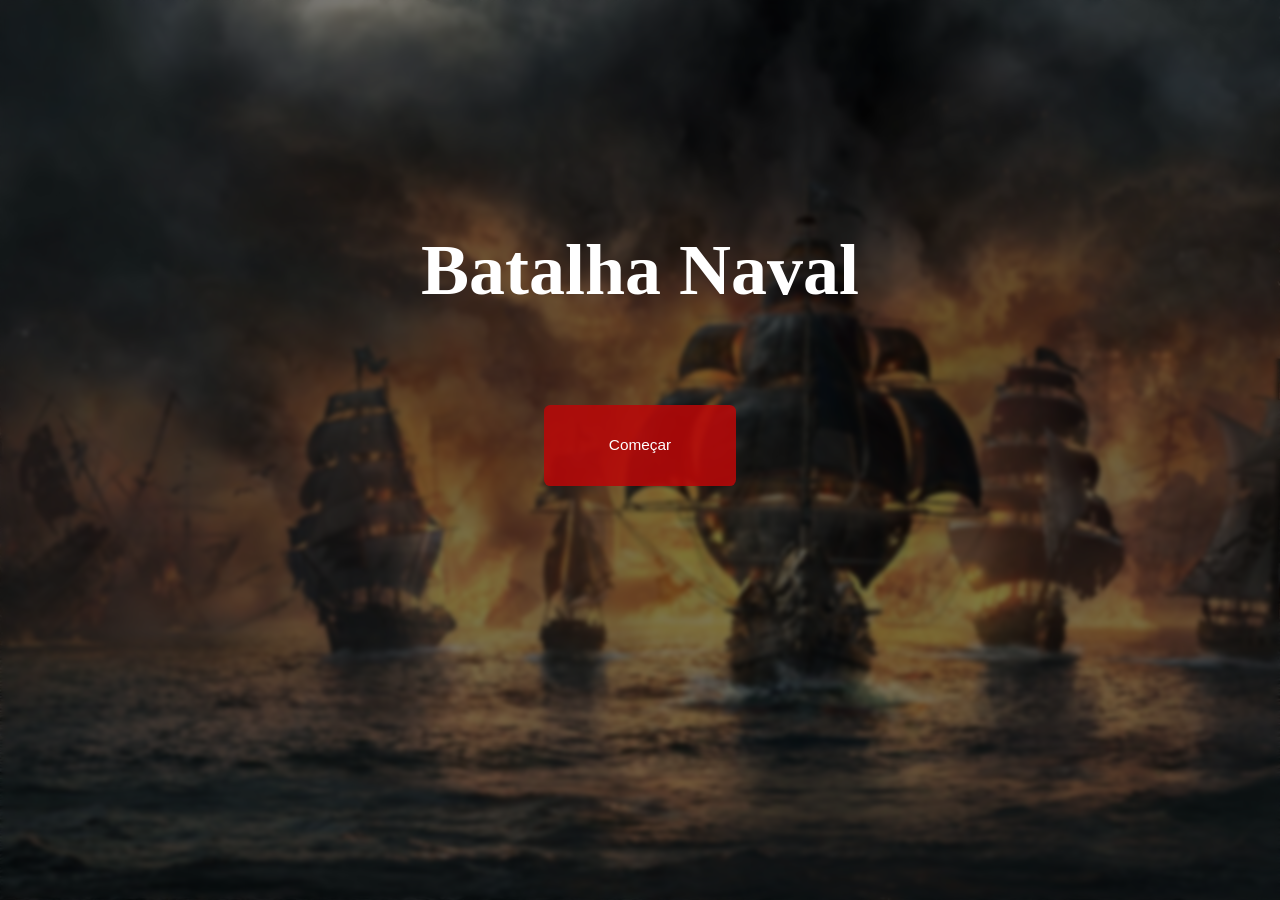
==== Menu_jogo/index.html @ b5a46e8e "Começando a responsividade na tela de menu" ====
<!DOCTYPE html>
<html lang="pt-br">
<head>
    <meta charset="UTF-8">
    <meta name="viewport" content="width=device-width, initial-scale=1.0">
    <title>Document</title>
    <link rel="stylesheet" href="style.css">
    <script src="script.js"></script>
</head>
<body>
    <div class="container" id="container">
        <h1 class="Titulo">Batalha Naval</h1>
        <div class="menu_iniciar" id="menu_iniciar">
                <button class="iniciar" id="iniciar" onclick="mudar_para_jogo()">
                    <p>Começar</p>
                </button>
        </div>
    </div>
</body>
</html>
---- Menu_jogo/style.css ----
body{
    margin: 0;
    padding: 0;
    background-image: url(img/guerra_caravelas.jpeg);
    backdrop-filter: blur(2.5px);
    overflow: hidden;
}

.container{
    width: 100%;
    height: 100vh;
    display: flex;
    justify-content: center;
    align-items: center;
    flex-direction: column;
    background-color: rgba(0, 0, 0, 0.5);
}

.menu_iniciar{
    display: flex;
    justify-content: center;
    width: 50vh;
    height: 40vh;
    border-radius: 0.5vw;
}
.iniciar{
    margin-top: 5vh;
    width: 15vw;
    height: 9vh;
    border: none;
    border-radius: 0.5vw;
    background-color: rgba(184, 8, 8, 0.877);
    color:white;
}
.Titulo{
    font-size: 8vh;
    color:white;
}
.iniciar p{
    font-size: 1.2vw;
}
@media (max-width: 480px){
    body{
    margin: 0;
    padding: 0;
    background-image: url(img/guerra_caravelas.jpeg);
    backdrop-filter: blur(2.5px);
    overflow: hidden;
}
    .container{
    width: 100%;
    height: 100vh;
    display: flex;
    justify-content: center;
    align-items: center;
    flex-direction: column;
    background-color: rgba(0, 0, 0, 0.5);
}
    .Titulo{
    font-size: 6vh;
    color:white;
}
    .iniciar{
    margin-top: 5vh;
    width: 40vw;
    height: 9vh;
    border: none;
    border-radius: 2vw;
    background-color: rgba(184, 8, 8, 0.877);
    color:white;
}
.iniciar p{
    font-size: 5.5vw;
}
}
@media (min-width: 481px) and (max-width: 767px) {

}
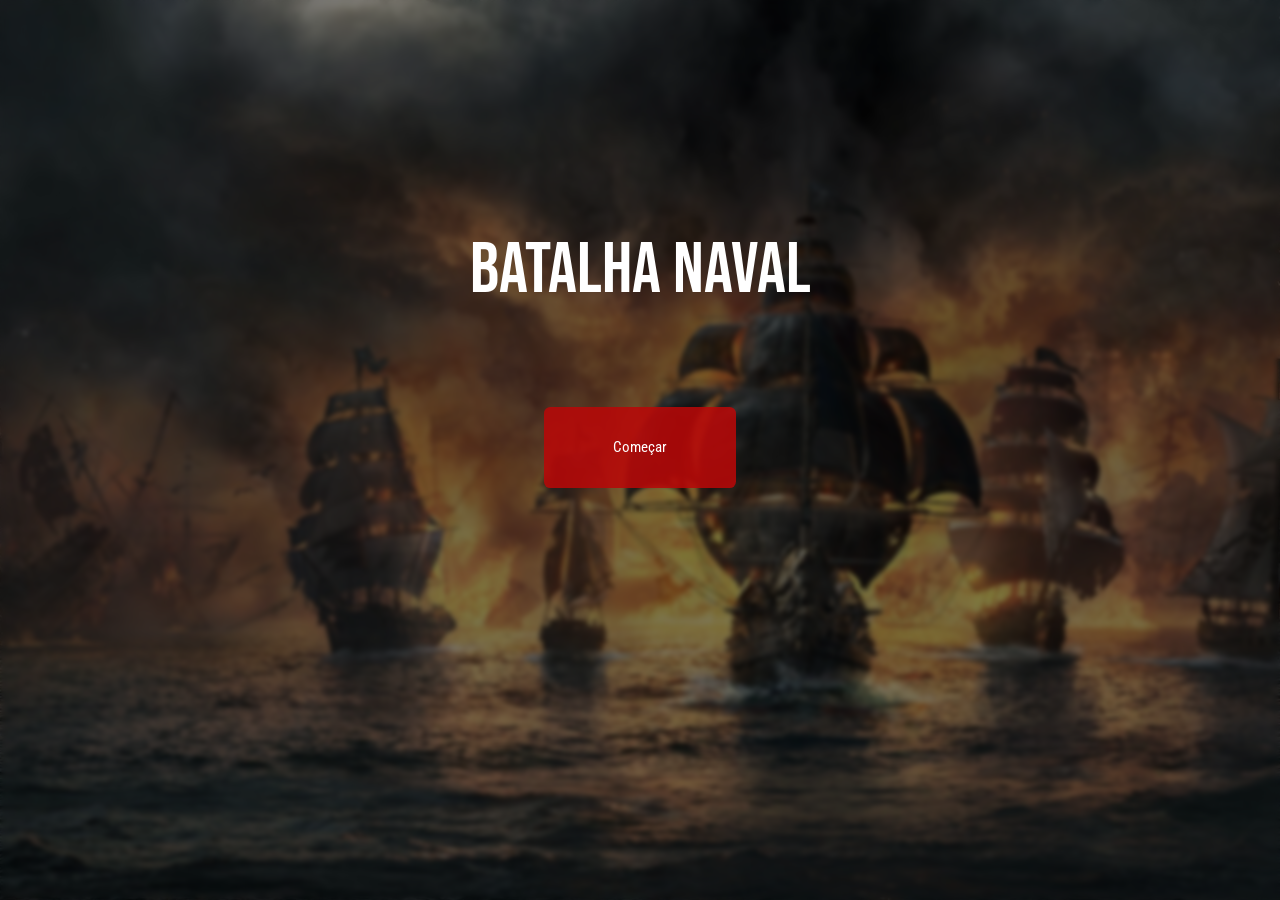
==== commit 2fdc1d6a: "Arumando a responsividade da tela do jogo(menu, tutorial) e tela inicial(Menu_jogo)" ====
--- a/Menu_jogo/index.html
+++ b/Menu_jogo/index.html
@@ -3,7 +3,10 @@
 <head>
     <meta charset="UTF-8">
     <meta name="viewport" content="width=device-width, initial-scale=1.0">
-    <title>Document</title>
+    <title>Batalha Naval</title>
+    <link rel="preconnect" href="https://fonts.googleapis.com">
+    <link rel="preconnect" href="https://fonts.gstatic.com" crossorigin>
+    <link href="https://fonts.googleapis.com/css2?family=Bebas+Neue&family=Roboto+Condensed:ital,wght@0,100..900;1,100..900&display=swap" rel="stylesheet">
     <link rel="stylesheet" href="style.css">
     <script src="script.js"></script>
 </head>
@@ -17,4 +20,4 @@
         </div>
     </div>
 </body>
-</html>+</html>
--- a/Menu_jogo/style.css
+++ b/Menu_jogo/style.css
@@ -1,3 +1,18 @@
+:root{
+    --fonte-titulo: "Bebas Neue", sans-serif;
+    --peso-titulo: 400;
+    --estilo-titulo: normal;
+    --fonte-paragrafo : "Roboto Condensed", sans-serif;
+    --peso-paragrafo: 400;
+    --estilo-paragrafo: normal;
+    --tamanho-optico-paragrafo: auto;
+}
+html, body{
+    width: 100%;
+    min-height: 100%;
+    overflow: hidden;
+}
+
 body{
     margin: 0;
     padding: 0;
@@ -8,7 +23,8 @@
 
 .container{
     width: 100%;
-    height: 100vh;
+    min-height: 100vh;
+    min-height: 100dvh;
     display: flex;
     justify-content: center;
     align-items: center;
@@ -24,6 +40,9 @@
     border-radius: 0.5vw;
 }
 .iniciar{
+    display: flex;
+    justify-content: center;
+    align-items: center;
     margin-top: 5vh;
     width: 15vw;
     height: 9vh;
@@ -33,13 +52,26 @@
     color:white;
 }
 .Titulo{
+    font-family: var(--fonte-titulo);
+    font-weight: var(--peso-titulo);
+    font-style: var(--estilo-titulo);
     font-size: 8vh;
     color:white;
 }
 .iniciar p{
+    font-family: var(--fonte-paragrafo);
+    font-optical-sizing: var(--tamanho-optico-paragrafo);
+    font-weight: var(--peso-paragrafo);
+    font-style: var(--estilo-paragrafo);
     font-size: 1.2vw;
 }
 @media (max-width: 480px){
+    html, body{
+    width: 100%;
+    height: 100%;
+    overflow: hidden;
+}
+
     body{
     margin: 0;
     padding: 0;
@@ -49,18 +81,31 @@
 }
     .container{
     width: 100%;
-    height: 100vh;
+    height: 100dvh;
+    position: fixed;
+    inset: 0;
     display: flex;
-    justify-content: center;
+    justify-content: flex-start;
     align-items: center;
     flex-direction: column;
+    padding-top: 18vh;
+    box-sizing: border-box;
+    overflow: hidden;
     background-color: rgba(0, 0, 0, 0.5);
+}
+    .menu_iniciar{
+    width: 100%;
+    max-width: 100%;
+    height: auto;
 }
     .Titulo{
     font-size: 6vh;
     color:white;
 }
     .iniciar{
+    display: flex;
+    justify-content: center;
+    align-items: center;
     margin-top: 5vh;
     width: 40vw;
     height: 9vh;
@@ -70,9 +115,40 @@
     color:white;
 }
 .iniciar p{
-    font-size: 5.5vw;
+    font-size: 5vw;
 }
 }
 @media (min-width: 481px) and (max-width: 767px) {
-
-}+    .iniciar{
+    display: flex;
+    justify-content: center;
+    align-items: center;
+    margin-top: 5vh;
+    width: 40vw;
+    height: 9vh;
+    border: none;
+    border-radius: 2vw;
+    background-color: rgba(184, 8, 8, 0.877);
+    color:white;
+}
+.iniciar p{
+    font-size: 3vw;
+}
+}
+@media (min-width: 767px) and (max-width: 1023px) {
+    .iniciar{
+    display: flex;
+    justify-content: center;
+    align-items: center;
+    margin-top: 5vh;
+    width: 40vw;
+    height: 9vh;
+    border: none;
+    border-radius: 2vw;
+    background-color: rgba(184, 8, 8, 0.877);
+    color:white;
+}
+.iniciar p{
+    font-size: 3vw;
+}   
+}
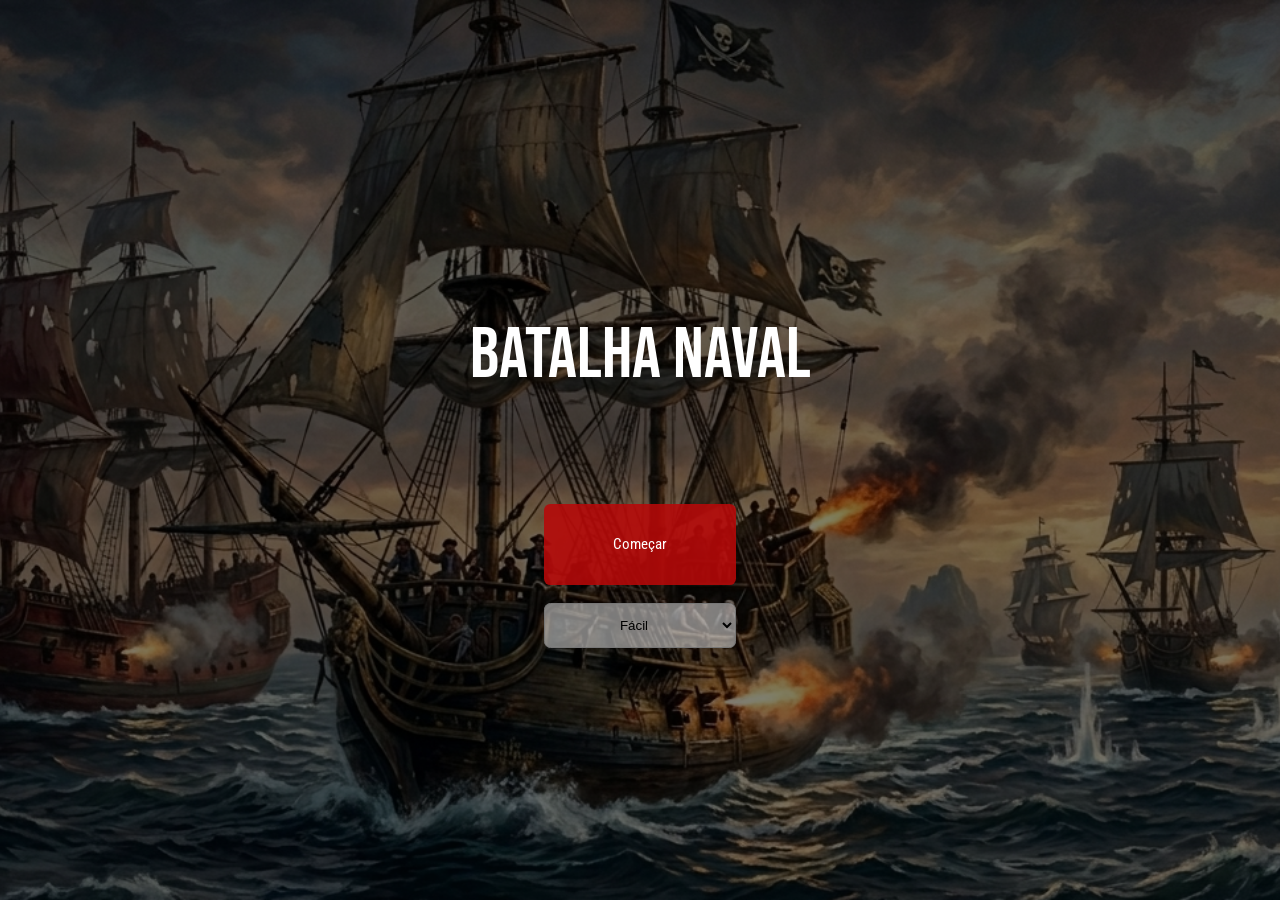
==== commit 10aa06b9: "Arrumando organização e começando o sistema de selecionar dificuldade" ====
--- a/Menu_jogo/index.html
+++ b/Menu_jogo/index.html
@@ -11,13 +11,19 @@
     <script src="script.js"></script>
 </head>
 <body>
-    <div class="container" id="container">
+    <section class="container" id="container">
         <h1 class="Titulo">Batalha Naval</h1>
-        <div class="menu_iniciar" id="menu_iniciar">
-                <button class="iniciar" id="iniciar" onclick="mudar_para_jogo()">
+            <div class="menu_iniciar" id="menu_iniciar">
+                <button class="btnIniciar" id="btnIniciar" onclick="mudar_para_jogo()">
                     <p>Começar</p>
                 </button>
-        </div>
-    </div>
+            </div>
+            <br>
+            <select class="dificuldade" id="dificuldade">
+                <option>Fácil</option>
+                <option>Médio</option>
+                <option>Difícil</option>
+            </select>
+        </section>
 </body>
 </html>
--- a/Menu_jogo/style.css
+++ b/Menu_jogo/style.css
@@ -10,15 +10,15 @@
 html, body{
     width: 100%;
     min-height: 100%;
-    overflow: hidden;
 }
 
 body{
     margin: 0;
     padding: 0;
-    background-image: url(img/guerra_caravelas.jpeg);
-    backdrop-filter: blur(2.5px);
-    overflow: hidden;
+    background-image: url(../img/fundo_menu.png);
+    background-size: cover;
+    background-position: center;
+    background-repeat: no-repeat;
 }
 
 .container{
@@ -28,18 +28,21 @@
     display: flex;
     justify-content: center;
     align-items: center;
+    background-color: rgba(0, 0, 0, 0.5);
     flex-direction: column;
-    background-color: rgba(0, 0, 0, 0.5);
 }
 
 .menu_iniciar{
     display: flex;
     justify-content: center;
-    width: 50vh;
-    height: 40vh;
+    align-items: center;
+    flex-direction: column;
+    width: 50vw;
+    gap: 2vh;
+    height: auto;
     border-radius: 0.5vw;
 }
-.iniciar{
+.btnIniciar{
     display: flex;
     justify-content: center;
     align-items: center;
@@ -58,26 +61,33 @@
     font-size: 8vh;
     color:white;
 }
-.iniciar p{
+.btnIniciar p{
     font-family: var(--fonte-paragrafo);
     font-optical-sizing: var(--tamanho-optico-paragrafo);
     font-weight: var(--peso-paragrafo);
     font-style: var(--estilo-paragrafo);
     font-size: 1.2vw;
 }
+.dificuldade{
+    width: 15vw;
+    height: 5vh;
+    text-align: center;
+    border-radius: 0.5vw;
+    background-color: rgba(220, 220, 220, 0.551);
+}
+.dificuldade option{
+    background-color: rgba(220, 220, 220, 0.551);
+}
 @media (max-width: 480px){
     html, body{
     width: 100%;
     height: 100%;
-    overflow: hidden;
 }
 
     body{
     margin: 0;
     padding: 0;
-    background-image: url(img/guerra_caravelas.jpeg);
-    backdrop-filter: blur(2.5px);
-    overflow: hidden;
+    background-image: url(../img/fundo_menu.png);
 }
     .container{
     width: 100%;
@@ -87,7 +97,6 @@
     display: flex;
     justify-content: flex-start;
     align-items: center;
-    flex-direction: column;
     padding-top: 18vh;
     box-sizing: border-box;
     overflow: hidden;
@@ -102,7 +111,23 @@
     font-size: 6vh;
     color:white;
 }
-    .iniciar{
+    .btnIniciar{
+    justify-content: center;
+    align-items: center;
+    margin-top: 5vh;
+    width: 40vw;
+    height: 9vh;
+    border: none;
+    border-radius: 2vw;
+    background-color: rgba(184, 8, 8, 0.877);
+    color:white;
+}
+.btnIniciar p{
+    font-size: 5vw;
+}
+}
+@media (min-width: 481px) and (max-width: 767px) {
+    .btnIniciar{
     display: flex;
     justify-content: center;
     align-items: center;
@@ -114,12 +139,12 @@
     background-color: rgba(184, 8, 8, 0.877);
     color:white;
 }
-.iniciar p{
-    font-size: 5vw;
+.btnIniciar p{
+    font-size: 3vw;
 }
 }
-@media (min-width: 481px) and (max-width: 767px) {
-    .iniciar{
+@media (min-width: 767px) and (max-width: 1023px) {
+    .btnIniciar{
     display: flex;
     justify-content: center;
     align-items: center;
@@ -131,24 +156,7 @@
     background-color: rgba(184, 8, 8, 0.877);
     color:white;
 }
-.iniciar p{
-    font-size: 3vw;
-}
-}
-@media (min-width: 767px) and (max-width: 1023px) {
-    .iniciar{
-    display: flex;
-    justify-content: center;
-    align-items: center;
-    margin-top: 5vh;
-    width: 40vw;
-    height: 9vh;
-    border: none;
-    border-radius: 2vw;
-    background-color: rgba(184, 8, 8, 0.877);
-    color:white;
-}
-.iniciar p{
+.btnIniciar p{
     font-size: 3vw;
 }   
 }
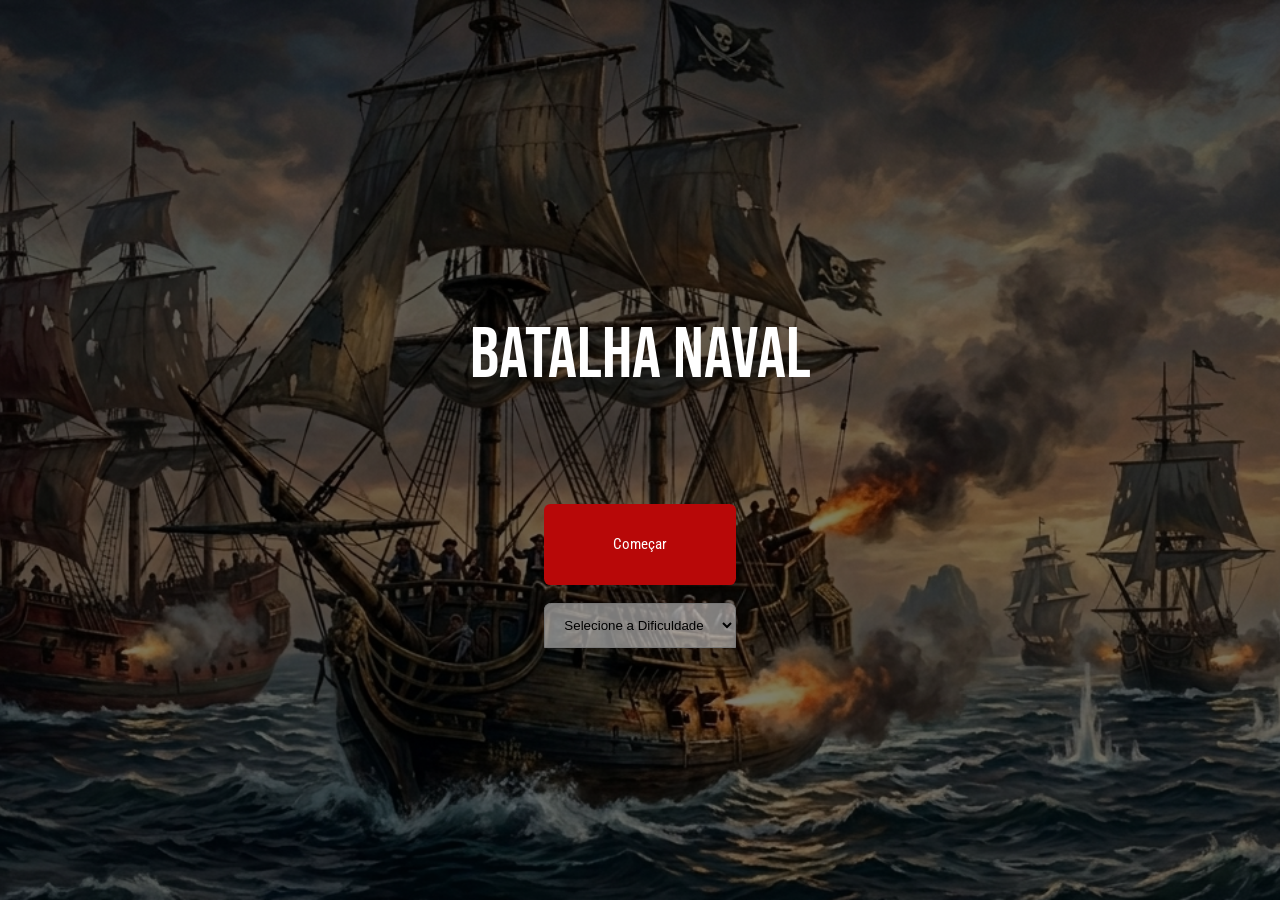
==== commit 08d4a9d9: "adicionando a conategem de barcos,aguas e bombas, e a dificuldade" ====
--- a/Menu_jogo/index.html
+++ b/Menu_jogo/index.html
@@ -14,15 +14,16 @@
     <section class="container" id="container">
         <h1 class="Titulo">Batalha Naval</h1>
             <div class="menu_iniciar" id="menu_iniciar">
-                <button class="btnIniciar" id="btnIniciar" onclick="mudar_para_jogo()">
+                <button class="btnIniciar" id="btnIniciar" onclick="mudar_para_jogo()" disabled>
                     <p>Começar</p>
                 </button>
             </div>
             <br>
-            <select class="dificuldade" id="dificuldade">
-                <option>Fácil</option>
-                <option>Médio</option>
-                <option>Difícil</option>
+            <select class="dificuldade" id="dificuldade" onchange="armezenar_Dificuldade()">
+                <option value="">Selecione a Dificuldade</option>
+                <option value="Fácil">Fácil</option>
+                <option value="Médio">Médio</option>
+                <option value="Difícil">Difícil</option>
             </select>
         </section>
 </body>
--- a/Menu_jogo/style.css
+++ b/Menu_jogo/style.css
@@ -10,6 +10,7 @@
 html, body{
     width: 100%;
     min-height: 100%;
+
 }
 
 body{
@@ -37,7 +38,7 @@
     justify-content: center;
     align-items: center;
     flex-direction: column;
-    width: 50vw;
+    width: auto;
     gap: 2vh;
     height: auto;
     border-radius: 0.5vw;
@@ -51,7 +52,7 @@
     height: 9vh;
     border: none;
     border-radius: 0.5vw;
-    background-color: rgba(184, 8, 8, 0.877);
+    background-color: rgb(184, 8, 8);
     color:white;
 }
 .Titulo{
@@ -72,12 +73,12 @@
     width: 15vw;
     height: 5vh;
     text-align: center;
-    border-radius: 0.5vw;
+    border-top-left-radius:0.5vw ;
+    border-top-right-radius:0.5vw ;
     background-color: rgba(220, 220, 220, 0.551);
 }
-.dificuldade option{
-    background-color: rgba(220, 220, 220, 0.551);
-}
+
+
 @media (max-width: 480px){
     html, body{
     width: 100%;
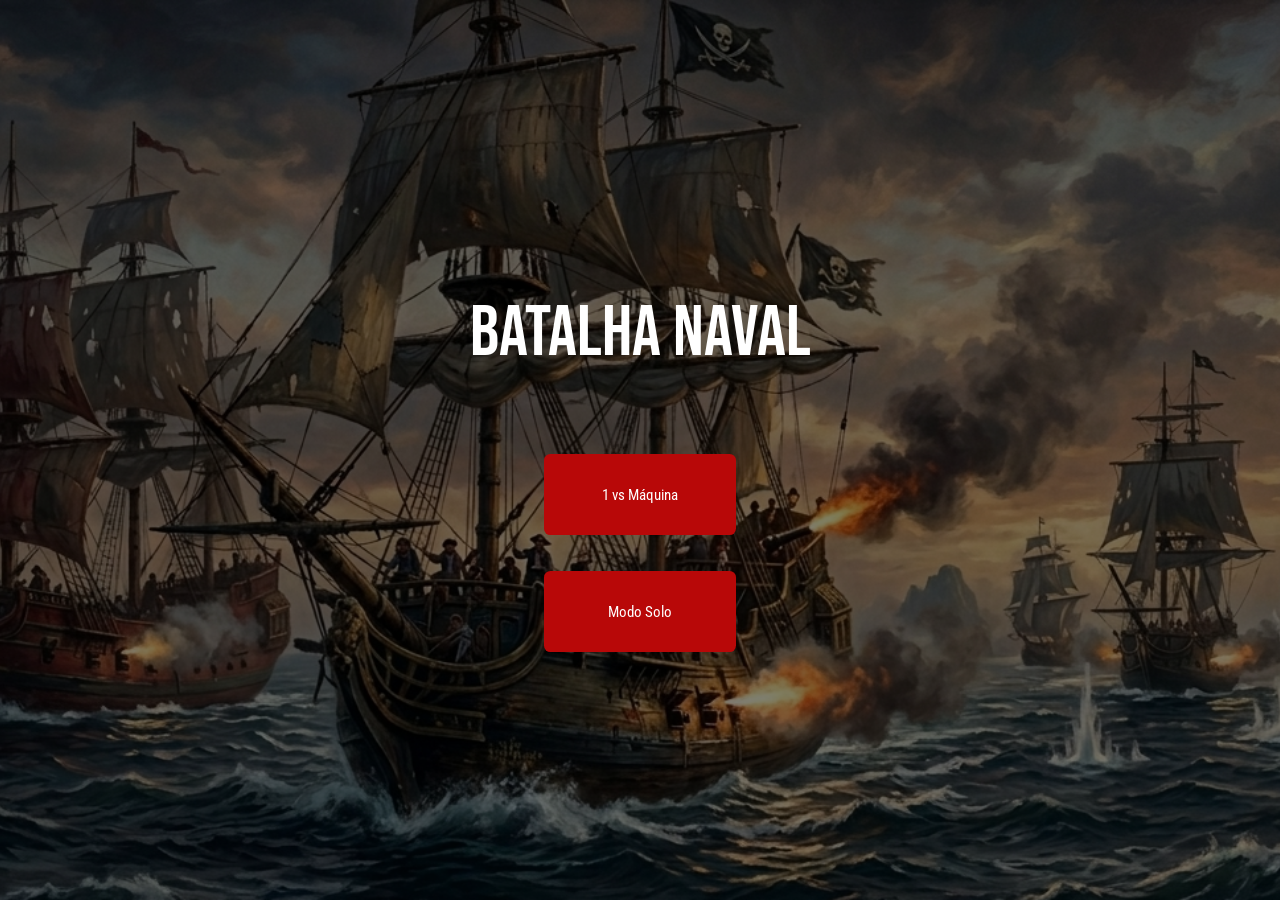
==== commit da7a1038: "Adicionando 1 vs ia, e responsividade" ====
--- a/Menu_jogo/index.html
+++ b/Menu_jogo/index.html
@@ -13,13 +13,18 @@
 <body>
     <section class="container" id="container">
         <h1 class="Titulo">Batalha Naval</h1>
+        <br>
             <div class="menu_iniciar" id="menu_iniciar">
-                <button class="btnIniciar" id="btnIniciar" onclick="mudar_para_jogo()" disabled>
-                    <p>Começar</p>
+                <button class="btnMaquina" id="btnMaquina" onclick="armazenar_maquina()" value="Maquina">
+                    <p>1 vs Máquina</p>
+                </button>
+                <br>
+                <button class="btnIniciar" id="btnIniciar" onclick="armazenar_solo()" value="Solo" >
+                    <p>Modo Solo</p>
                 </button>
             </div>
             <br>
-            <select class="dificuldade" id="dificuldade" onchange="armezenar_Dificuldade()">
+            <select class="dificuldade" id="dificuldade" onchange="armezenar_Dificuldade()" style="display: none;">
                 <option value="">Selecione a Dificuldade</option>
                 <option value="Fácil">Fácil</option>
                 <option value="Médio">Médio</option>
--- a/Menu_jogo/style.css
+++ b/Menu_jogo/style.css
@@ -39,15 +39,14 @@
     align-items: center;
     flex-direction: column;
     width: auto;
-    gap: 2vh;
+    gap: 1vh;
     height: auto;
     border-radius: 0.5vw;
 }
-.btnIniciar{
+.btnIniciar,.btnMaquina{
     display: flex;
     justify-content: center;
     align-items: center;
-    margin-top: 5vh;
     width: 15vw;
     height: 9vh;
     border: none;
@@ -62,7 +61,7 @@
     font-size: 8vh;
     color:white;
 }
-.btnIniciar p{
+.btnIniciar p, .btnMaquina p{
     font-family: var(--fonte-paragrafo);
     font-optical-sizing: var(--tamanho-optico-paragrafo);
     font-weight: var(--peso-paragrafo);
@@ -112,7 +111,7 @@
     font-size: 6vh;
     color:white;
 }
-    .btnIniciar{
+    .btnIniciar, .btnMaquina{
     justify-content: center;
     align-items: center;
     margin-top: 5vh;
@@ -123,12 +122,21 @@
     background-color: rgba(184, 8, 8, 0.877);
     color:white;
 }
-.btnIniciar p{
+.btnIniciar p, .btnMaquina p{
     font-size: 5vw;
+}
+.dificuldade{
+    width: auto;
+    height: 5vh;
+    text-align: center;
+    border-top-left-radius:0.5vw ;
+    border-top-right-radius:0.5vw ;
+    background-color: rgba(220, 220, 220, 0.551);
+    font-size: 3vw;
 }
 }
 @media (min-width: 481px) and (max-width: 767px) {
-    .btnIniciar{
+    .btnIniciar, .btnMaquina{
     display: flex;
     justify-content: center;
     align-items: center;
@@ -140,12 +148,21 @@
     background-color: rgba(184, 8, 8, 0.877);
     color:white;
 }
-.btnIniciar p{
+.btnIniciar p, .btnMaquina p{
+    font-size: 3vw;
+}
+.dificuldade{
+    width: auto;
+    height: 5vh;
+    text-align: center;
+    border-top-left-radius:0.5vw ;
+    border-top-right-radius:0.5vw ;
+    background-color: rgba(220, 220, 220, 0.551);
     font-size: 3vw;
 }
 }
 @media (min-width: 767px) and (max-width: 1023px) {
-    .btnIniciar{
+    .btnIniciar, .btnMaquina{
     display: flex;
     justify-content: center;
     align-items: center;
@@ -157,7 +174,16 @@
     background-color: rgba(184, 8, 8, 0.877);
     color:white;
 }
-.btnIniciar p{
+.btnIniciar p, .btnMaquina p{
     font-size: 3vw;
 }   
+.dificuldade{
+    width: auto;
+    height: 5vh;
+    text-align: center;
+    border-top-left-radius:0.5vw ;
+    border-top-right-radius:0.5vw ;
+    background-color: rgba(220, 220, 220, 0.551);
+    font-size: 3vw;
 }
+}
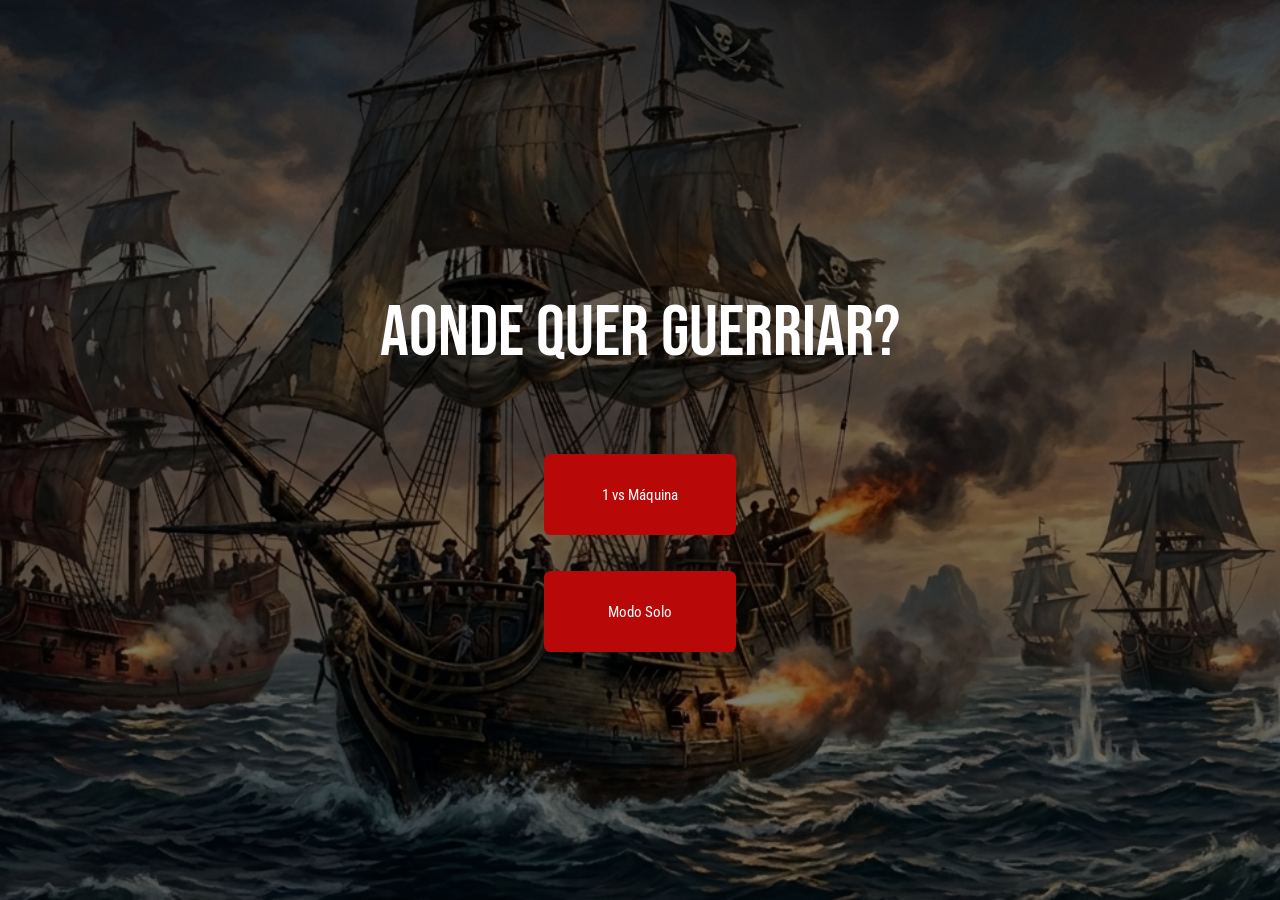
==== commit dded4644: "Melhorando titulo" ====
--- a/Menu_jogo/index.html
+++ b/Menu_jogo/index.html
@@ -12,7 +12,7 @@
 </head>
 <body>
     <section class="container" id="container">
-        <h1 class="Titulo">Batalha Naval</h1>
+        <h1 class="Titulo">Aonde quer guerriar?</h1>
         <br>
             <div class="menu_iniciar" id="menu_iniciar">
                 <button class="btnMaquina" id="btnMaquina" onclick="armazenar_maquina()" value="Maquina">
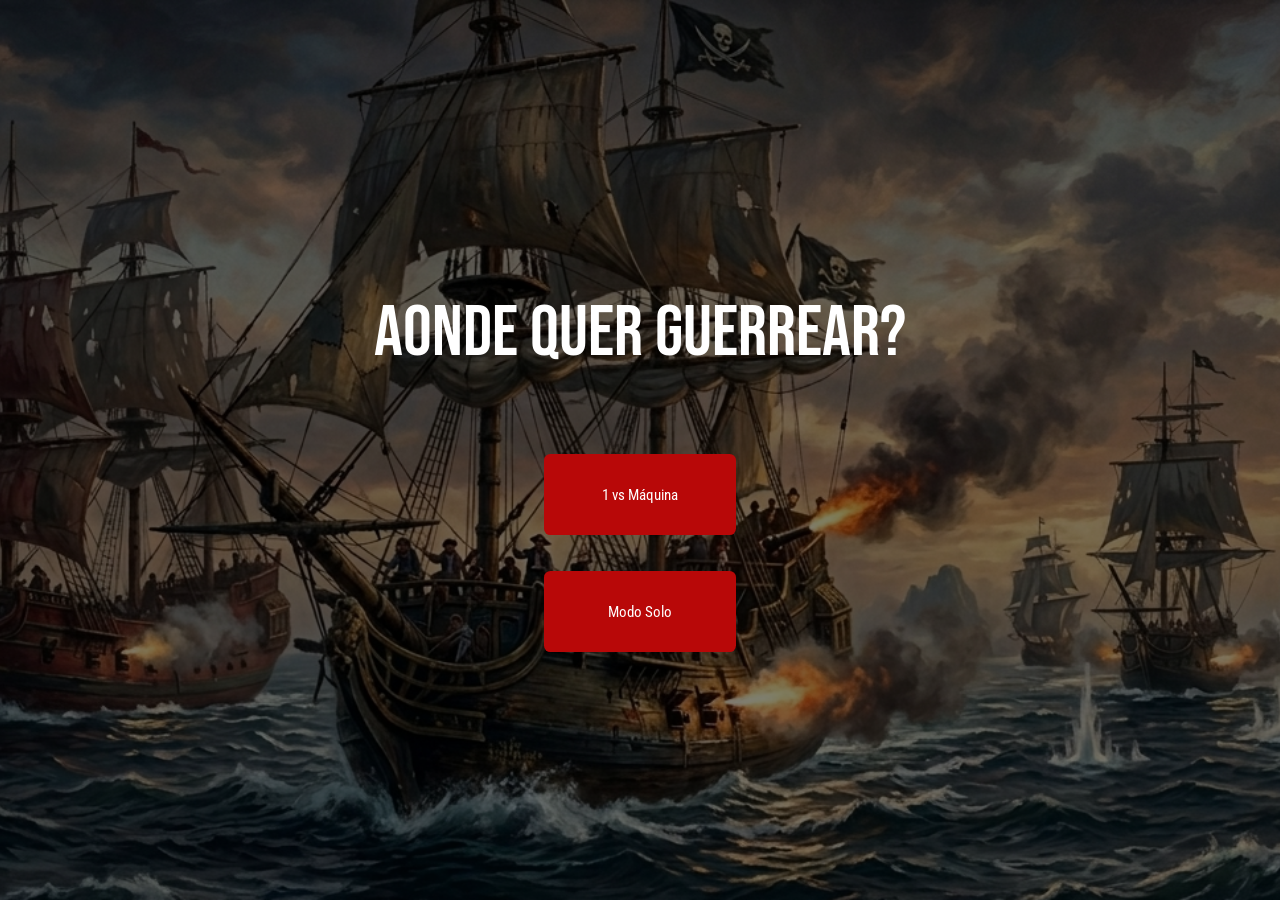
==== commit 3498892b: "melhorando detelhes" ====
--- a/Menu_jogo/index.html
+++ b/Menu_jogo/index.html
@@ -12,7 +12,7 @@
 </head>
 <body>
     <section class="container" id="container">
-        <h1 class="Titulo">Aonde quer guerriar?</h1>
+        <h1 class="Titulo">Aonde quer guerrear?</h1>
         <br>
             <div class="menu_iniciar" id="menu_iniciar">
                 <button class="btnMaquina" id="btnMaquina" onclick="armazenar_maquina()" value="Maquina">
--- a/Menu_jogo/style.css
+++ b/Menu_jogo/style.css
@@ -16,7 +16,7 @@
 body{
     margin: 0;
     padding: 0;
-    background-image: url(../img/fundo_menu.png);
+    background-image: url(../Imagens/img/fundo_menu.png);
     background-size: cover;
     background-position: center;
     background-repeat: no-repeat;
